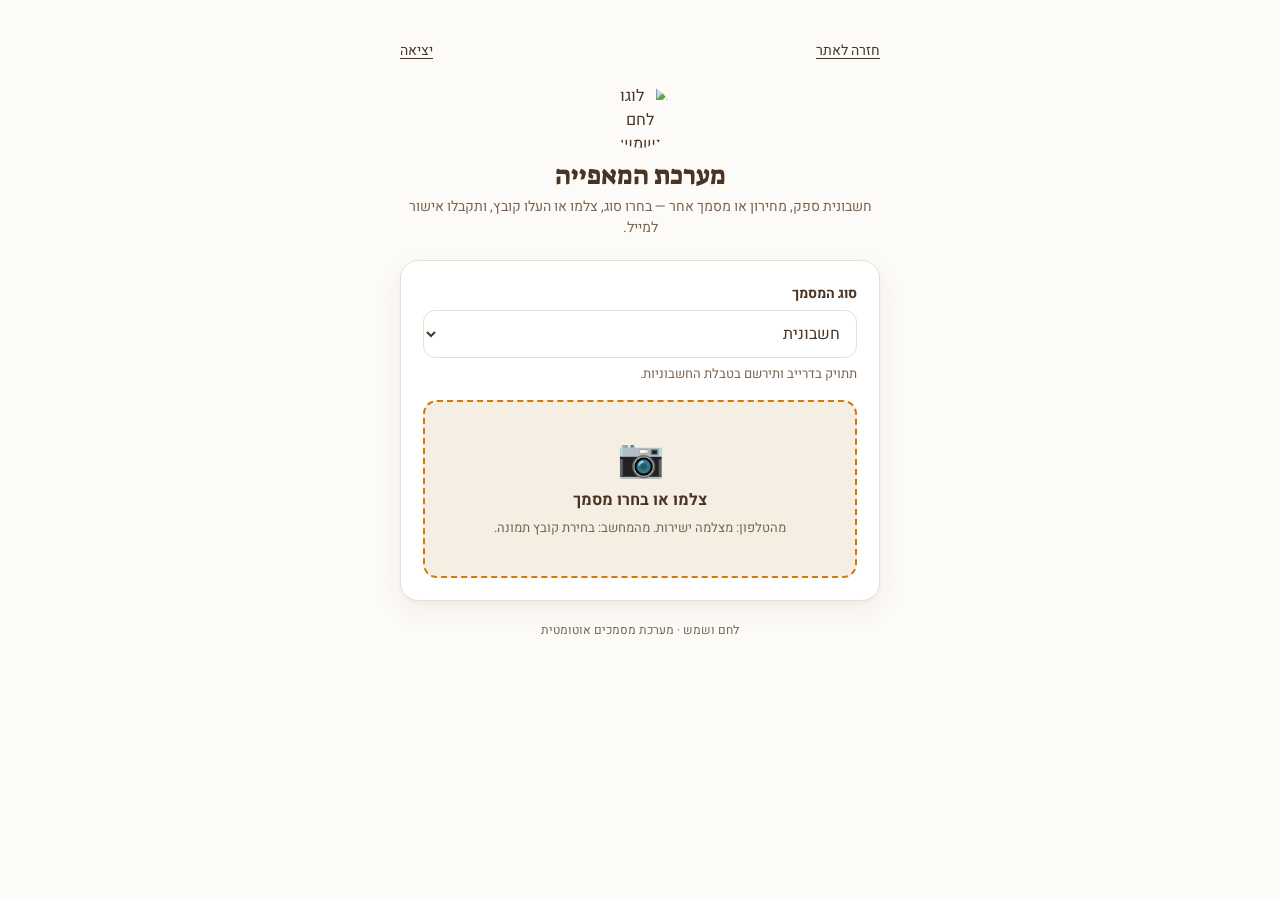
==== private/admin.html @ 5fe063c0 "כניסה מוגנת למערכת המאפייה: כפתור בפוטר, התחברות בשרת ודף העלאת מסמכים - /admin: טופס כניסה, ולמחובר" ====
<!DOCTYPE html>
<html lang="he" dir="rtl">
<head>
<meta charset="UTF-8">
<meta name="viewport" content="width=device-width, initial-scale=1.0">
<title>מערכת המאפייה · לחם ושמש</title>
<meta name="robots" content="noindex, nofollow">
<link rel="preconnect" href="https://fonts.googleapis.com">
<link rel="preconnect" href="https://fonts.gstatic.com" crossorigin>
<link href="https://fonts.googleapis.com/css2?family=Suez+One&family=Heebo:wght@400;500;600;700&display=swap" rel="stylesheet">
<style>
  :root{
    --color-bg:#FDFBF7;
    --color-bg-alt:#F5EFE3;
    --color-text:#4A3525;
    --color-text-soft:#7A6350;
    --color-accent:#D97706;
    --color-accent-dark:#B15E05;
    --color-olive:#6B705C;
    --color-olive-soft:#E7E7DC;
    --color-border:#E7DFCF;
    --color-error:#B3261E;
    --color-error-bg:#FBEAE9;
    --font-display:"Suez One","Segoe UI",Arial,sans-serif;
    --font-body:"Heebo","Segoe UI",Arial,sans-serif;
  }
  *{box-sizing:border-box;}
  body{
    margin:0;
    min-height:100vh;
    font-family:var(--font-body);
    background:var(--color-bg);
    color:var(--color-text);
    display:flex;
    flex-direction:column;
    align-items:center;
    padding:28px 18px 48px;
  }
  header{
    width:100%;
    max-width:480px;
    text-align:center;
    margin-bottom:22px;
  }
  header img{
    width:64px;
    height:64px;
    display:block;
    margin:0 auto 10px;
    border-radius:50%;
  }
  header h1{
    font-family:var(--font-display);
    font-weight:400;
    font-size:26px;
    margin:0 0 4px;
    color:var(--color-text);
  }
  header p{
    margin:0;
    font-size:14px;
    color:var(--color-text-soft);
  }

  main{
    width:100%;
    max-width:480px;
    background:#fff;
    border:1px solid var(--color-border);
    border-radius:18px;
    padding:22px;
    box-shadow:0 2px 4px rgba(74,53,37,.04), 0 10px 28px rgba(74,53,37,.06);
  }

  /* ---- בחירת סוג מסמך ---- */
  .type-field{margin-bottom:16px;}
  .type-field.hidden{display:none;}
  .type-field label{display:block;font-weight:700;font-size:14px;margin-bottom:6px;}
  .type-field select{
    width:100%;
    min-height:48px;
    padding:10px 12px;
    border:1.5px solid var(--color-border);
    border-radius:12px;
    background:#fff;
    color:var(--color-text);
    font-family:var(--font-body);
    font-size:16px;
  }
  .type-field select:focus-visible{outline:2px solid var(--color-accent);outline-offset:2px;}
  .type-hint{margin:6px 0 0;font-size:13px;color:var(--color-text-soft);line-height:1.5;}

  /* ---- שלב: בחירה ---- */
  .dropzone{
    border:2px dashed var(--color-accent);
    border-radius:14px;
    background:var(--color-bg-alt);
    padding:38px 16px;
    text-align:center;
    cursor:pointer;
    transition:background .15s, border-color .15s;
  }
  .dropzone:hover, .dropzone:focus-visible{
    background:#F1E4CC;
    border-color:var(--color-accent-dark);
  }
  .dropzone .icon{font-size:38px;margin-bottom:10px;line-height:1;}
  .dropzone .main-txt{font-weight:700;font-size:16px;}
  .dropzone .sub-txt{color:var(--color-text-soft);font-size:13px;margin-top:6px;line-height:1.6;}
  input[type=file]{display:none;}

  /* ---- שלב: תצוגה מקדימה ---- */
  .preview-wrap{display:none;}
  .preview-wrap.active{display:block;}
  .preview-img{
    width:100%;
    max-height:320px;
    object-fit:contain;
    border-radius:12px;
    border:1px solid var(--color-border);
    background:var(--color-bg-alt);
    display:block;
  }
  .file-name{
    margin-top:10px;
    font-size:13px;
    color:var(--color-text-soft);
    text-align:center;
    word-break:break-all;
  }

  .btn{
    width:100%;
    padding:15px;
    border:none;
    border-radius:12px;
    font-family:var(--font-body);
    font-size:16px;
    font-weight:700;
    cursor:pointer;
    min-height:48px;
    transition:opacity .15s, transform .1s;
  }
  .btn:active{transform:scale(.99);}
  .btn:disabled{opacity:.55;cursor:not-allowed;}
  .btn-primary{
    background:var(--color-accent);
    color:#fff;
    margin-top:16px;
  }
  .btn-primary:hover:not(:disabled){background:var(--color-accent-dark);}
  .btn-secondary{
    background:#fff;
    color:var(--color-text-soft);
    border:1.5px solid var(--color-border);
    margin-top:10px;
  }
  .btn-secondary:hover{background:var(--color-bg-alt);}

  /* ---- שלב: שליחה ---- */
  .sending-wrap{display:none;text-align:center;padding:30px 10px;}
  .sending-wrap.active{display:block;}
  .spinner{
    width:40px;height:40px;
    border:4px solid var(--color-olive-soft);
    border-top-color:var(--color-accent);
    border-radius:50%;
    margin:0 auto 16px;
    animation:spin 0.9s linear infinite;
  }
  @keyframes spin{to{transform:rotate(360deg);}}
  .sending-wrap p{font-size:15px;font-weight:600;margin:0;}

  /* ---- שלב: הצלחה ---- */
  .success-wrap{display:none;text-align:center;padding:20px 10px;}
  .success-wrap.active{display:block;}
  .success-icon{
    width:60px;height:60px;
    border-radius:50%;
    background:var(--color-olive-soft);
    color:var(--color-olive);
    font-size:30px;
    display:flex;align-items:center;justify-content:center;
    margin:0 auto 14px;
  }
  .success-wrap h2{
    font-family:var(--font-display);
    font-weight:400;
    font-size:20px;
    margin:0 0 8px;
  }
  .success-wrap p{
    font-size:14px;
    color:var(--color-text-soft);
    line-height:1.6;
    margin:0;
  }

  /* ---- שלב: שגיאה ---- */
  .error-box{
    display:none;
    margin-top:14px;
    background:var(--color-error-bg);
    border:1px solid #F3C6C3;
    color:var(--color-error);
    padding:12px 14px;
    border-radius:10px;
    font-size:13.5px;
    line-height:1.6;
  }
  .error-box.active{display:block;}

  footer{
    margin-top:20px;
    text-align:center;
    font-size:12px;
    color:var(--color-text-soft);
  }
  .admin-bar{
    width:100%;
    max-width:480px;
    display:flex;
    justify-content:space-between;
    gap:12px;
    margin-bottom:12px;
    font-size:14px;
  }
  .admin-bar a{
    display:inline-flex;
    align-items:center;
    min-height:44px;
    color:var(--color-text);
    text-underline-offset:3px;
  }
  .admin-bar a:focus-visible{outline:2px solid var(--color-accent);outline-offset:2px;}
</style>
</head>
<body>

<nav class="admin-bar" aria-label="ניווט במערכת">
  <a href="/">חזרה לאתר</a>
  <a href="/api/logout">יציאה</a>
</nav>

<header>
  <img src="https://res.cloudinary.com/hno6nbir/image/upload/f_auto,q_auto,w_150/lechem-veshemesh/branding/logo.png" alt="לוגו לחם ושמש">
  <h1>מערכת המאפייה</h1>
  <p>חשבונית ספק, מחירון או מסמך אחר — בחרו סוג, צלמו או העלו קובץ, ותקבלו אישור למייל.</p>
</header>

<main>

  <!-- בחירת סוג מסמך -->
  <div class="type-field" id="typeField">
    <label for="docType">סוג המסמך</label>
    <select id="docType">
      <option value="invoice" selected>חשבונית</option>
      <option value="pricelist">מחירון</option>
      <option value="other">אחר</option>
    </select>
    <p class="type-hint" id="typeHint" aria-live="polite"></p>
  </div>

  <!-- שלב 1: בחירת קובץ -->
  <div id="pickStage">
    <div class="dropzone" id="dropzone" tabindex="0" role="button" aria-label="בחירת מסמך לצילום או העלאה">
      <div class="icon">📷</div>
      <div class="main-txt">צלמו או בחרו מסמך</div>
      <div class="sub-txt">מהטלפון: מצלמה ישירות. מהמחשב: בחירת קובץ תמונה.</div>
    </div>
    <input type="file" id="fileInput" accept="image/*,application/pdf" capture="environment">
  </div>

  <!-- שלב 2: תצוגה מקדימה -->
  <div class="preview-wrap" id="previewStage">
    <img class="preview-img" id="previewImg" alt="תצוגה מקדימה של המסמך">
    <div class="file-name" id="fileNameLabel"></div>
    <button class="btn btn-primary" id="submitBtn">שליחה לעיבוד</button>
    <button class="btn btn-secondary" id="reselectBtn">בחירה מחדש</button>
  </div>

  <!-- שלב 3: בשליחה -->
  <div class="sending-wrap" id="sendingStage">
    <div class="spinner"></div>
    <p>שולחים את המסמך...</p>
  </div>

  <!-- שלב 4: הצלחה -->
  <div class="success-wrap" id="successStage">
    <div class="success-icon">✓</div>
    <h2>המסמך נשלח!</h2>
    <p>הוא בעיבוד עכשיו. תוך מספר דקות יישלח מייל אישור עם כל הפרטים — או הודעה אם משהו לא הסתדר.</p>
    <button class="btn btn-primary" id="anotherBtn" style="margin-top:20px;">מסמך נוסף</button>
  </div>

  <div class="error-box" id="errorBox"></div>

</main>

<footer>לחם ושמש · מערכת מסמכים אוטומטית</footer>

<script>
const SUBMIT_URL = "https://avshalom.app.n8n.cloud/webhook/invoice-submit";
// Filled in by the server (api/admin.js) only for a logged-in session; n8n ignores uploads without it.
const UPLOAD_TOKEN = "__UPLOAD_TOKEN__";

const pickStage = document.getElementById('pickStage');
const previewStage = document.getElementById('previewStage');
const sendingStage = document.getElementById('sendingStage');
const successStage = document.getElementById('successStage');
const errorBox = document.getElementById('errorBox');
const typeField = document.getElementById('typeField');
const docTypeSelect = document.getElementById('docType');
const typeHint = document.getElementById('typeHint');

const TYPE_HINTS = {
  invoice: 'תתויק בדרייב ותירשם בטבלת החשבוניות.',
  pricelist: 'יחליף את המחירון הקיים בטבלה ובחנות הידע של הסוכן.',
  other: 'יתווסף לחנות הידע של הסוכן. קובץ באותו שם יוחלף.'
};

function updateTypeHint() {
  typeHint.textContent = TYPE_HINTS[docTypeSelect.value] || '';
}
docTypeSelect.addEventListener('change', updateTypeHint);
updateTypeHint();

const dropzone = document.getElementById('dropzone');
const fileInput = document.getElementById('fileInput');
const previewImg = document.getElementById('previewImg');
const fileNameLabel = document.getElementById('fileNameLabel');
const submitBtn = document.getElementById('submitBtn');
const reselectBtn = document.getElementById('reselectBtn');
const anotherBtn = document.getElementById('anotherBtn');

let selectedFile = null;

dropzone.addEventListener('click', () => fileInput.click());
dropzone.addEventListener('keydown', (e) => {
  if (e.key === 'Enter' || e.key === ' ') { e.preventDefault(); fileInput.click(); }
});

fileInput.addEventListener('change', () => {
  if (fileInput.files && fileInput.files[0]) setFile(fileInput.files[0]);
});

function setFile(file) {
  selectedFile = file;
  fileNameLabel.textContent = file.name;

  if (file.type && file.type.startsWith('image/')) {
    const reader = new FileReader();
    reader.onload = (e) => { previewImg.src = e.target.result; previewImg.style.display = 'block'; };
    reader.readAsDataURL(file);
  } else {
    previewImg.style.display = 'none';
  }

  showStage('preview');
  errorBox.classList.remove('active');
}

reselectBtn.addEventListener('click', () => {
  selectedFile = null;
  fileInput.value = '';
  showStage('pick');
});

anotherBtn.addEventListener('click', () => {
  selectedFile = null;
  fileInput.value = '';
  showStage('pick');
});

submitBtn.addEventListener('click', async () => {
  if (!selectedFile) return;
  if (!UPLOAD_TOKEN || UPLOAD_TOKEN.indexOf('__') === 0) {
    errorBox.textContent = 'ההעלאה עוד לא הוגדרה במערכת (חסר קוד העלאה בשרת).';
    errorBox.classList.add('active');
    return;
  }
  showStage('sending');
  errorBox.classList.remove('active');

  try {
    const fd = new FormData();
    fd.append('token', UPLOAD_TOKEN);
    fd.append('docType', docTypeSelect.value);
    // The file field keeps the name "invoice" - the n8n workflow reads it under that name for every document type.
    fd.append('invoice', selectedFile, selectedFile.name);

    const res = await fetch(SUBMIT_URL, { method: 'POST', body: fd });
    if (!res.ok) throw new Error('קוד תשובה ' + res.status);

    showStage('success');
  } catch (err) {
    showStage('preview');
    errorBox.textContent = 'השליחה נכשלה: ' + err.message + '. בדקו את החיבור לאינטרנט ונסו שוב.';
    errorBox.classList.add('active');
  }
});

function showStage(stage) {
  typeField.classList.toggle('hidden', stage === 'sending' || stage === 'success');
  pickStage.style.display = stage === 'pick' ? 'block' : 'none';
  previewStage.classList.toggle('active', stage === 'preview');
  sendingStage.classList.toggle('active', stage === 'sending');
  successStage.classList.toggle('active', stage === 'success');
}
</script>

</body>
</html>
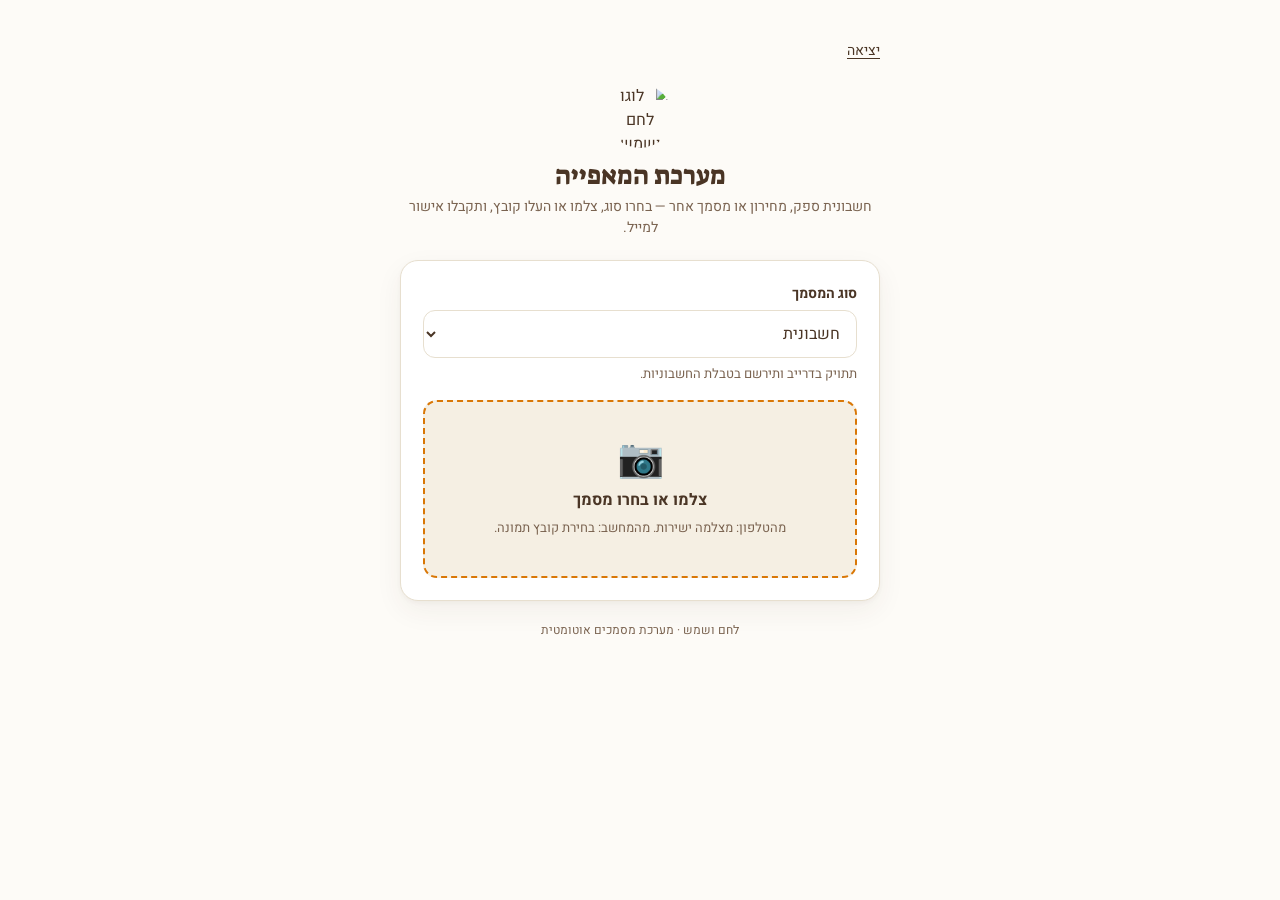
==== commit f98df808: "דף האדמין: הסרת הכפתור 'חזרה לאתר' (היציאה כבר מחזירה לאתר) Co-Authored-By: Claude Sonnet 5.5 <norep" ====
--- a/private/admin.html
+++ b/private/admin.html
@@ -238,7 +238,6 @@
 <body>
 
 <nav class="admin-bar" aria-label="ניווט במערכת">
-  <a href="/">חזרה לאתר</a>
   <a href="/api/logout">יציאה</a>
 </nav>
 
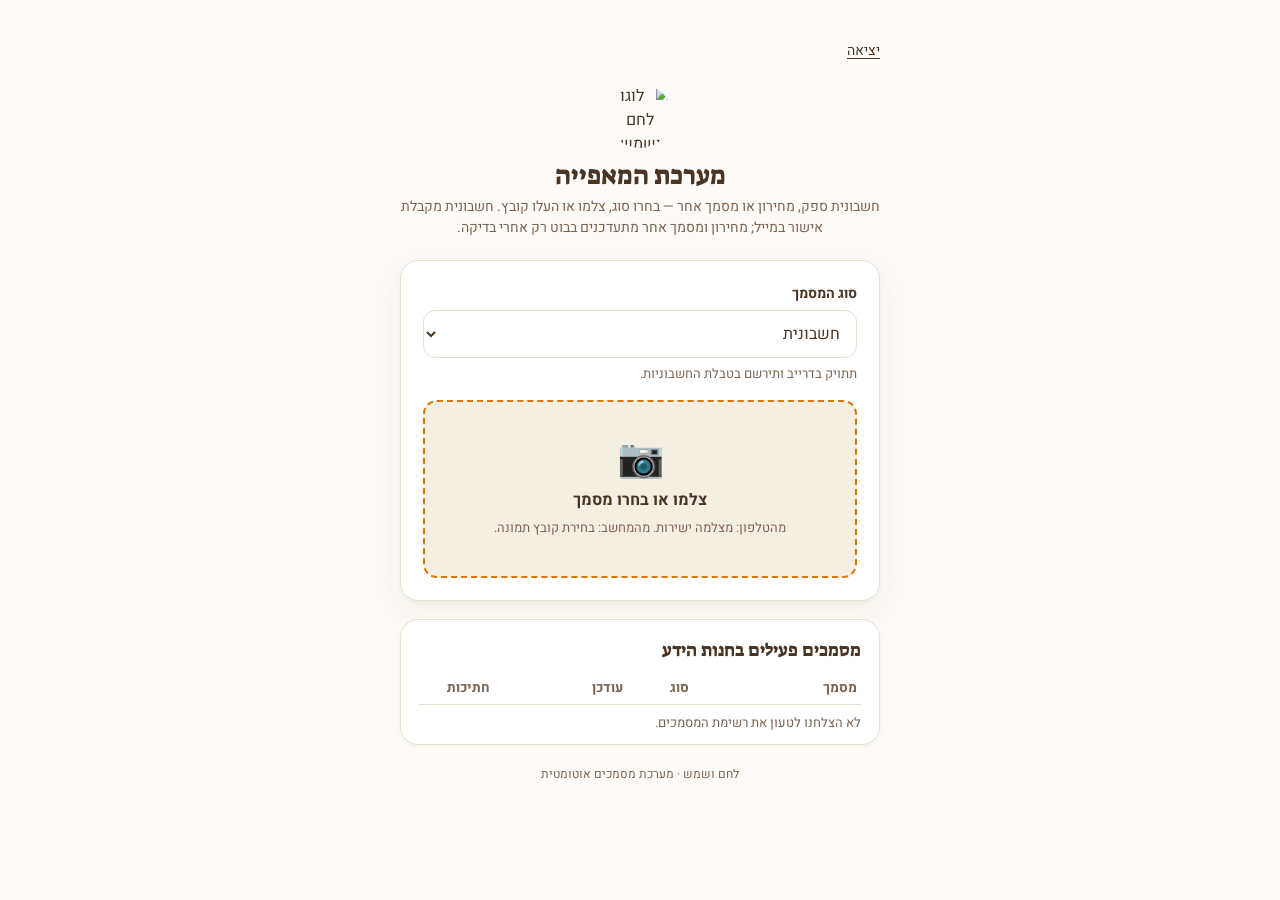
==== commit 4743d64d: "העלאת מחירון ומסמכים עם החלפה בטוחה בחנות הידע של הבוט ארבעה שלבים אמיתיים (קבלה, עיבוד, בדיקה, החלפ" ====
--- a/private/admin.html
+++ b/private/admin.html
@@ -210,6 +210,49 @@
   }
   .error-box.active{display:block;}
 
+  /* ---- צינור ההחלפה ---- */
+  .pipeline-wrap{display:none;}
+  .pipeline-wrap.active{display:block;}
+  .pipeline-title{font-family:var(--font-display);font-weight:400;font-size:20px;margin:0 0 14px;}
+  .step-list{list-style:none;margin:0;padding:0;display:grid;gap:8px;}
+  .step-list li{
+    display:flex;align-items:center;justify-content:space-between;gap:12px;
+    min-height:48px;padding:10px 14px;
+    border:1.5px solid var(--color-border);border-radius:12px;background:#fff;
+  }
+  .step-name{font-weight:700;font-size:15px;}
+  .step-state{font-size:13px;color:var(--color-text-soft);}
+  .step-list li[data-state="running"]{border-color:var(--color-accent);background:var(--color-bg-alt);}
+  .step-list li[data-state="done"]{border-color:var(--color-olive);}
+  .step-list li[data-state="done"] .step-name::before{content:"✓ ";color:var(--color-olive);}
+  .step-list li[data-state="failed"]{border-color:var(--color-error);background:var(--color-error-bg);}
+  .step-list li[data-state="failed"] .step-name::before{content:"✗ ";color:var(--color-error);}
+  .step-list li[data-state="failed"] .step-state{color:var(--color-error);font-weight:700;}
+  .pipeline-note{margin:12px 0 0;font-size:13px;color:var(--color-text-soft);line-height:1.6;}
+  .result-box{display:none;margin-top:14px;padding:12px 14px;border-radius:10px;font-size:14px;line-height:1.6;}
+  .result-box.active{display:block;}
+  .result-box.ok{background:var(--color-olive-soft);color:var(--color-text);border:1px solid var(--color-olive);}
+  .result-box.fail{background:var(--color-error-bg);color:var(--color-error);border:1px solid #F3C6C3;}
+  .result-box strong{display:block;margin-bottom:2px;}
+  .pipeline-actions{display:none;}
+  .pipeline-actions.active{display:block;}
+
+  /* ---- מסמכים פעילים ---- */
+  .docs-card{
+    width:100%;max-width:480px;margin-top:18px;background:#fff;
+    border:1px solid var(--color-border);border-radius:18px;padding:18px 18px 12px;
+    box-shadow:0 2px 4px rgba(74,53,37,.04);
+  }
+  .docs-card h2{font-family:var(--font-display);font-weight:400;font-size:18px;margin:0 0 10px;}
+  .docs-table{width:100%;border-collapse:collapse;table-layout:fixed;font-size:13.5px;}
+  .docs-table th{text-align:start;font-weight:700;color:var(--color-text-soft);padding:6px 4px;border-bottom:1.5px solid var(--color-border);}
+  .docs-table td{padding:9px 4px;border-bottom:1px solid var(--color-border);overflow-wrap:anywhere;vertical-align:top;}
+  .docs-table th:nth-child(1){width:38%;}
+  .docs-table th:nth-child(2){width:15%;}
+  .docs-table th:nth-child(3){width:30%;}
+  .docs-table th:nth-child(4){width:17%;}
+  .docs-status{margin:8px 0 0;font-size:13px;color:var(--color-text-soft);}
+
   footer{
     margin-top:20px;
     text-align:center;
@@ -244,7 +287,7 @@
 <header>
   <img src="https://res.cloudinary.com/hno6nbir/image/upload/f_auto,q_auto,w_150/lechem-veshemesh/branding/logo.png" alt="לוגו לחם ושמש">
   <h1>מערכת המאפייה</h1>
-  <p>חשבונית ספק, מחירון או מסמך אחר — בחרו סוג, צלמו או העלו קובץ, ותקבלו אישור למייל.</p>
+  <p>חשבונית ספק, מחירון או מסמך אחר — בחרו סוג, צלמו או העלו קובץ. חשבונית מקבלת אישור במייל; מחירון ומסמך אחר מתעדכנים בבוט רק אחרי בדיקה.</p>
 </header>
 
 <main>
@@ -267,7 +310,7 @@
       <div class="main-txt">צלמו או בחרו מסמך</div>
       <div class="sub-txt">מהטלפון: מצלמה ישירות. מהמחשב: בחירת קובץ תמונה.</div>
     </div>
-    <input type="file" id="fileInput" accept="image/*,application/pdf" capture="environment">
+    <input type="file" id="fileInput" accept="image/*,application/pdf,.md,.txt,text/markdown,text/plain">
   </div>
 
   <!-- שלב 2: תצוגה מקדימה -->
@@ -284,6 +327,24 @@
     <p>שולחים את המסמך...</p>
   </div>
 
+  <!-- שלב 3ב: צינור ההחלפה (מחירון / אחר) -->
+  <div class="pipeline-wrap" id="pipelineStage">
+    <h2 class="pipeline-title">מעדכנים את חנות הידע</h2>
+    <ol class="step-list" id="stepList">
+      <li data-step="receive" data-state="pending"><span class="step-name">קבלה</span><span class="step-state">ממתין</span></li>
+      <li data-step="process" data-state="pending"><span class="step-name">עיבוד</span><span class="step-state">ממתין</span></li>
+      <li data-step="verify" data-state="pending"><span class="step-name">בדיקה</span><span class="step-state">ממתין</span></li>
+      <li data-step="activate" data-state="pending"><span class="step-name">החלפה</span><span class="step-state">ממתין</span></li>
+    </ol>
+    <p class="pipeline-note">הגרסה הקודמת נשארת פעילה עד שהחדשה נבדקה.</p>
+    <div class="result-box" id="resultBox" role="status" aria-live="polite"></div>
+    <div class="pipeline-actions" id="pipelineActions">
+      <button class="btn btn-primary" id="retryBtn" type="button">ניסיון נוסף</button>
+      <button class="btn btn-secondary" id="pipelineReselectBtn" type="button">בחירה מחדש</button>
+      <button class="btn btn-primary" id="pipelineAnotherBtn" type="button">מסמך נוסף</button>
+    </div>
+  </div>
+
   <!-- שלב 4: הצלחה -->
   <div class="success-wrap" id="successStage">
     <div class="success-icon">✓</div>
@@ -296,6 +357,15 @@
 
 </main>
 
+<section class="docs-card" aria-labelledby="docsTitle">
+  <h2 id="docsTitle">מסמכים פעילים בחנות הידע</h2>
+  <table class="docs-table">
+    <thead><tr><th scope="col">מסמך</th><th scope="col">סוג</th><th scope="col">עודכן</th><th scope="col">חתיכות</th></tr></thead>
+    <tbody id="docsBody"></tbody>
+  </table>
+  <p class="docs-status" id="docsStatus" role="status">טוען...</p>
+</section>
+
 <footer>לחם ושמש · מערכת מסמכים אוטומטית</footer>
 
 <script>
@@ -307,6 +377,7 @@
 const previewStage = document.getElementById('previewStage');
 const sendingStage = document.getElementById('sendingStage');
 const successStage = document.getElementById('successStage');
+const pipelineStage = document.getElementById('pipelineStage');
 const errorBox = document.getElementById('errorBox');
 const typeField = document.getElementById('typeField');
 const docTypeSelect = document.getElementById('docType');
@@ -314,8 +385,8 @@
 
 const TYPE_HINTS = {
   invoice: 'תתויק בדרייב ותירשם בטבלת החשבוניות.',
-  pricelist: 'יחליף את המחירון הקיים בטבלה ובחנות הידע של הסוכן.',
-  other: 'יתווסף לחנות הידע של הסוכן. קובץ באותו שם יוחלף.'
+  pricelist: 'יחליף את המחירון הפעיל רק אחרי שהחדש נבדק. המחירים באתר ובבוט מתעדכנים יחד.',
+  other: 'יחליף קובץ באותו שם, או יתווסף לחנות הידע של הבוט, רק אחרי בדיקה.'
 };
 
 function updateTypeHint() {
@@ -371,7 +442,11 @@
   showStage('pick');
 });
 
-submitBtn.addEventListener('click', async () => {
+submitBtn.addEventListener('click', () => {
+  if (docTypeSelect.value === 'invoice') sendInvoice(); else runPipeline();
+});
+
+async function sendInvoice() {
   if (!selectedFile) return;
   if (!UPLOAD_TOKEN || UPLOAD_TOKEN.indexOf('__') === 0) {
     errorBox.textContent = 'ההעלאה עוד לא הוגדרה במערכת (חסר קוד העלאה בשרת).';
@@ -397,15 +472,204 @@
     errorBox.textContent = 'השליחה נכשלה: ' + err.message + '. בדקו את החיבור לאינטרנט ונסו שוב.';
     errorBox.classList.add('active');
   }
-});
+}
 
 function showStage(stage) {
-  typeField.classList.toggle('hidden', stage === 'sending' || stage === 'success');
+  typeField.classList.toggle('hidden', stage === 'sending' || stage === 'success' || stage === 'pipeline');
   pickStage.style.display = stage === 'pick' ? 'block' : 'none';
   previewStage.classList.toggle('active', stage === 'preview');
   sendingStage.classList.toggle('active', stage === 'sending');
   successStage.classList.toggle('active', stage === 'success');
-}
+  pipelineStage.classList.toggle('active', stage === 'pipeline');
+}
+
+// ---- Pricelist / other: safe replace in the knowledge base (api/docs.js) ----
+const DOCS_API = '/api/docs';
+const STEP_ORDER = ['receive', 'process', 'verify', 'activate'];
+const STATE_LABELS = { pending: 'ממתין', running: 'רץ...', done: 'הושלם', failed: 'נכשל' };
+const POLL_INTERVAL_MS = 2500;
+const POLL_LIMIT_MS = 6 * 60 * 1000;
+const MAX_UPLOAD_BYTES = 4 * 1024 * 1024;
+
+const stepList = document.getElementById('stepList');
+const resultBox = document.getElementById('resultBox');
+const pipelineActions = document.getElementById('pipelineActions');
+const retryBtn = document.getElementById('retryBtn');
+const pipelineReselectBtn = document.getElementById('pipelineReselectBtn');
+const pipelineAnotherBtn = document.getElementById('pipelineAnotherBtn');
+const docsBody = document.getElementById('docsBody');
+const docsStatus = document.getElementById('docsStatus');
+
+let pipelineRunning = false;
+let currentStep = 'receive';
+
+class StepError extends Error {
+  constructor(step, message) {
+    super(message);
+    this.step = step;
+  }
+}
+
+function setStep(step, state) {
+  const item = stepList.querySelector('[data-step="' + step + '"]');
+  item.dataset.state = state;
+  item.querySelector('.step-state').textContent = STATE_LABELS[state];
+}
+
+function stepLabel(step) {
+  const item = stepList.querySelector('[data-step="' + step + '"] .step-name');
+  return item ? item.textContent : step;
+}
+
+function resetPipelineUi() {
+  STEP_ORDER.forEach((step) => setStep(step, 'pending'));
+  resultBox.className = 'result-box';
+  resultBox.textContent = '';
+  pipelineActions.classList.remove('active');
+}
+
+function showResult(ok, title, text) {
+  resultBox.className = 'result-box active ' + (ok ? 'ok' : 'fail');
+  resultBox.textContent = '';
+  const strong = document.createElement('strong');
+  strong.textContent = title;
+  resultBox.appendChild(strong);
+  resultBox.appendChild(document.createTextNode(text));
+  pipelineActions.classList.add('active');
+  retryBtn.style.display = ok ? 'none' : 'block';
+  pipelineReselectBtn.style.display = ok ? 'none' : 'block';
+  pipelineAnotherBtn.style.display = ok ? 'block' : 'none';
+}
+
+function sleep(ms) {
+  return new Promise((resolve) => setTimeout(resolve, ms));
+}
+
+async function callDocs(action, step, init) {
+  let res;
+  try {
+    res = await fetch(DOCS_API + '?action=' + action, Object.assign({ credentials: 'same-origin' }, init));
+  } catch (err) {
+    throw new StepError(step, 'אין חיבור לשרת. בדקו את החיבור לאינטרנט ונסו שוב.');
+  }
+  let data = null;
+  try { data = await res.json(); } catch (err) { /* not JSON */ }
+  if (res.status === 401) throw new StepError(step, 'פג תוקף הכניסה. יש לרענן את הדף ולהתחבר מחדש.');
+  if (!res.ok || !data || !data.ok) {
+    throw new StepError((data && data.step) || step, (data && data.message) || 'שגיאה בשרת (' + res.status + ').');
+  }
+  return data;
+}
+
+function jsonPost(payload) {
+  return { method: 'POST', headers: { 'Content-Type': 'application/json' }, body: JSON.stringify(payload) };
+}
+
+async function pollProcess(versionId) {
+  const started = Date.now();
+  for (;;) {
+    const result = await callDocs('process', 'process', jsonPost({ versionId: versionId }));
+    if (result.state === 'done') return result;
+    if (Date.now() - started > POLL_LIMIT_MS) throw new StepError('process', 'העיבוד נמשך יותר מדי זמן. נסו שוב.');
+    await sleep(POLL_INTERVAL_MS);
+  }
+}
+
+async function runPipeline() {
+  if (pipelineRunning || !selectedFile) return;
+  pipelineRunning = true;
+  errorBox.classList.remove('active');
+  resetPipelineUi();
+  showStage('pipeline');
+
+  try {
+    currentStep = 'receive';
+    if (selectedFile.size > MAX_UPLOAD_BYTES) {
+      throw new StepError('receive', 'הקובץ גדול מדי (מעל 4MB). אפשר לשלוח PDF או תמונה קטנה יותר.');
+    }
+    setStep('receive', 'running');
+    const received = await callDocs('upload', 'receive', {
+      method: 'POST',
+      headers: {
+        'Content-Type': 'application/octet-stream',
+        'x-doc-type': docTypeSelect.value,
+        'x-file-name': encodeURIComponent(selectedFile.name)
+      },
+      body: selectedFile
+    });
+    setStep('receive', 'done');
+
+    currentStep = 'process';
+    setStep('process', 'running');
+    await pollProcess(received.versionId);
+    setStep('process', 'done');
+
+    currentStep = 'verify';
+    setStep('verify', 'running');
+    await callDocs('verify', 'verify', jsonPost({ versionId: received.versionId }));
+    setStep('verify', 'done');
+
+    currentStep = 'activate';
+    setStep('activate', 'running');
+    const activated = await callDocs('activate', 'activate', jsonPost({ versionId: received.versionId }));
+    setStep('activate', 'done');
+
+    showResult(true, 'המסמך הוחלף בהצלחה. ', 'נשמרו ' + activated.chunkCount + ' חתיכות. הבוט משתמש עכשיו בגרסה החדשה.');
+    loadActiveDocs();
+  } catch (err) {
+    const failedStep = (err && err.step) || currentStep;
+    setStep(failedStep, 'failed');
+    showResult(false, 'ההחלפה נכשלה בשלב ' + stepLabel(failedStep) + '. ', err.message + ' הגרסה הקודמת נשארה פעילה, ושום דבר חלקי לא נשמר.');
+  } finally {
+    pipelineRunning = false;
+  }
+}
+
+retryBtn.addEventListener('click', runPipeline);
+pipelineReselectBtn.addEventListener('click', () => {
+  selectedFile = null;
+  fileInput.value = '';
+  showStage('pick');
+});
+pipelineAnotherBtn.addEventListener('click', () => {
+  selectedFile = null;
+  fileInput.value = '';
+  showStage('pick');
+});
+
+const TYPE_LABELS = { pricelist: 'מחירון', other: 'אחר' };
+
+function renderDocs(documents) {
+  docsBody.textContent = '';
+  documents.forEach((doc) => {
+    const row = document.createElement('tr');
+    const cells = [
+      doc.name,
+      TYPE_LABELS[doc.type] || doc.type,
+      doc.updatedAt ? new Date(doc.updatedAt).toLocaleString('he-IL', { dateStyle: 'short', timeStyle: 'short' }) : '—',
+      String(doc.chunkCount == null ? '—' : doc.chunkCount)
+    ];
+    cells.forEach((text) => {
+      const cell = document.createElement('td');
+      cell.textContent = text;
+      row.appendChild(cell);
+    });
+    docsBody.appendChild(row);
+  });
+  docsStatus.textContent = documents.length ? '' : 'אין מסמכים פעילים.';
+}
+
+async function loadActiveDocs() {
+  try {
+    const res = await fetch(DOCS_API + '?action=list', { credentials: 'same-origin' });
+    const data = await res.json();
+    if (!res.ok || !data.ok) throw new Error('list failed');
+    renderDocs(data.documents);
+  } catch (err) {
+    docsStatus.textContent = 'לא הצלחנו לטעון את רשימת המסמכים.';
+  }
+}
+loadActiveDocs();
 </script>
 
 </body>
